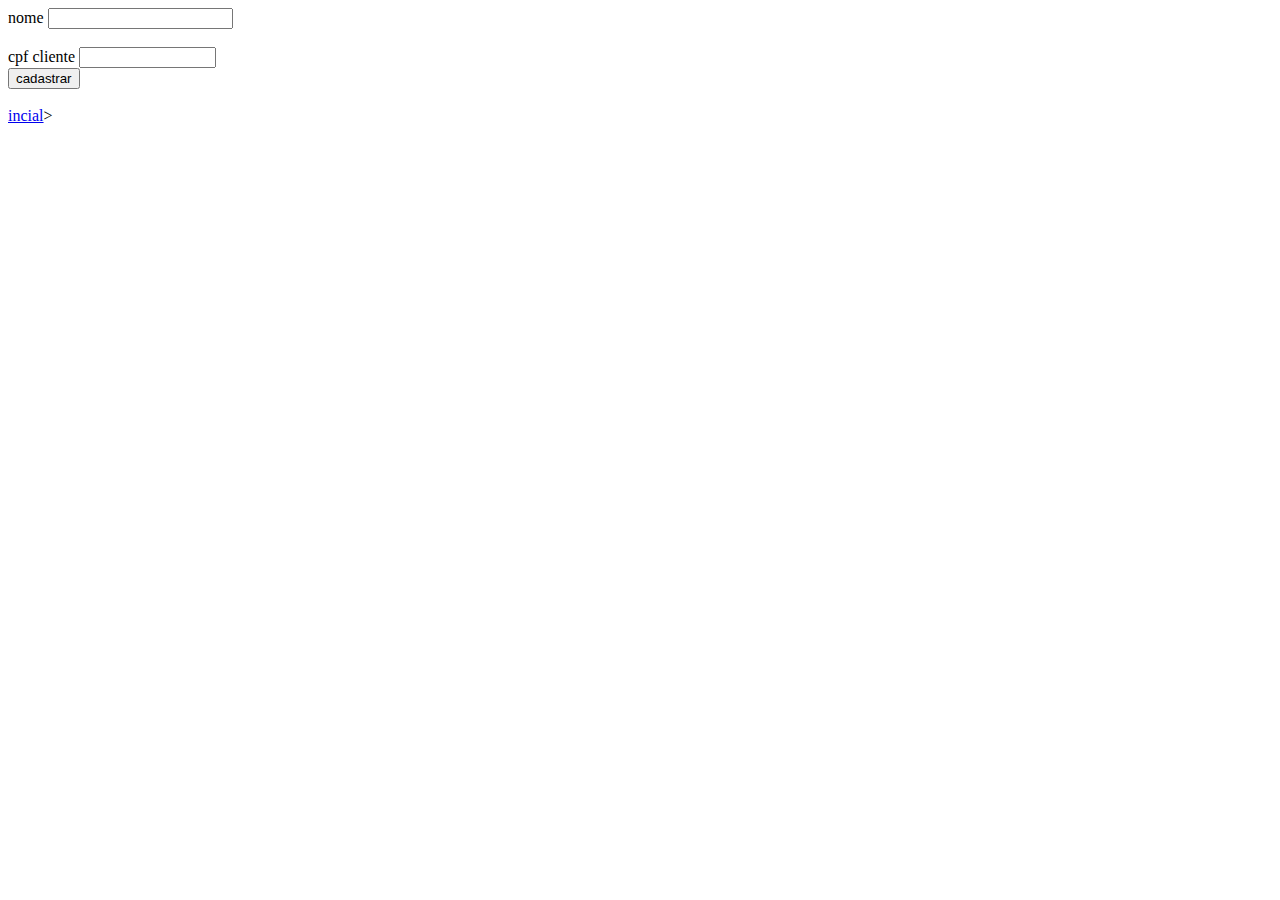
==== target/pattenGames-1.0/index.html @ 64f8f47b "commit inicial" ====
<!DOCTYPE html>
<html>
    <head>
        <title>Start Page</title>
        <meta http-equiv="Content-Type" content="text/html; charset=UTF-8">
    </head>
    <body>
        <form name="fom1" action="Cadastro_Locacao" method="POST">
           nome <input type="text" name="nomejogo"  />
            <br>
          
            <br>
            cpf cliente <input type="text" name="cpf" value="" size="14"/>
            <br>
            <input type="submit" value="cadastrar" />
        </form>
        <br>
        <a href="Home.jsp">incial</a>>
    </body>
</html>
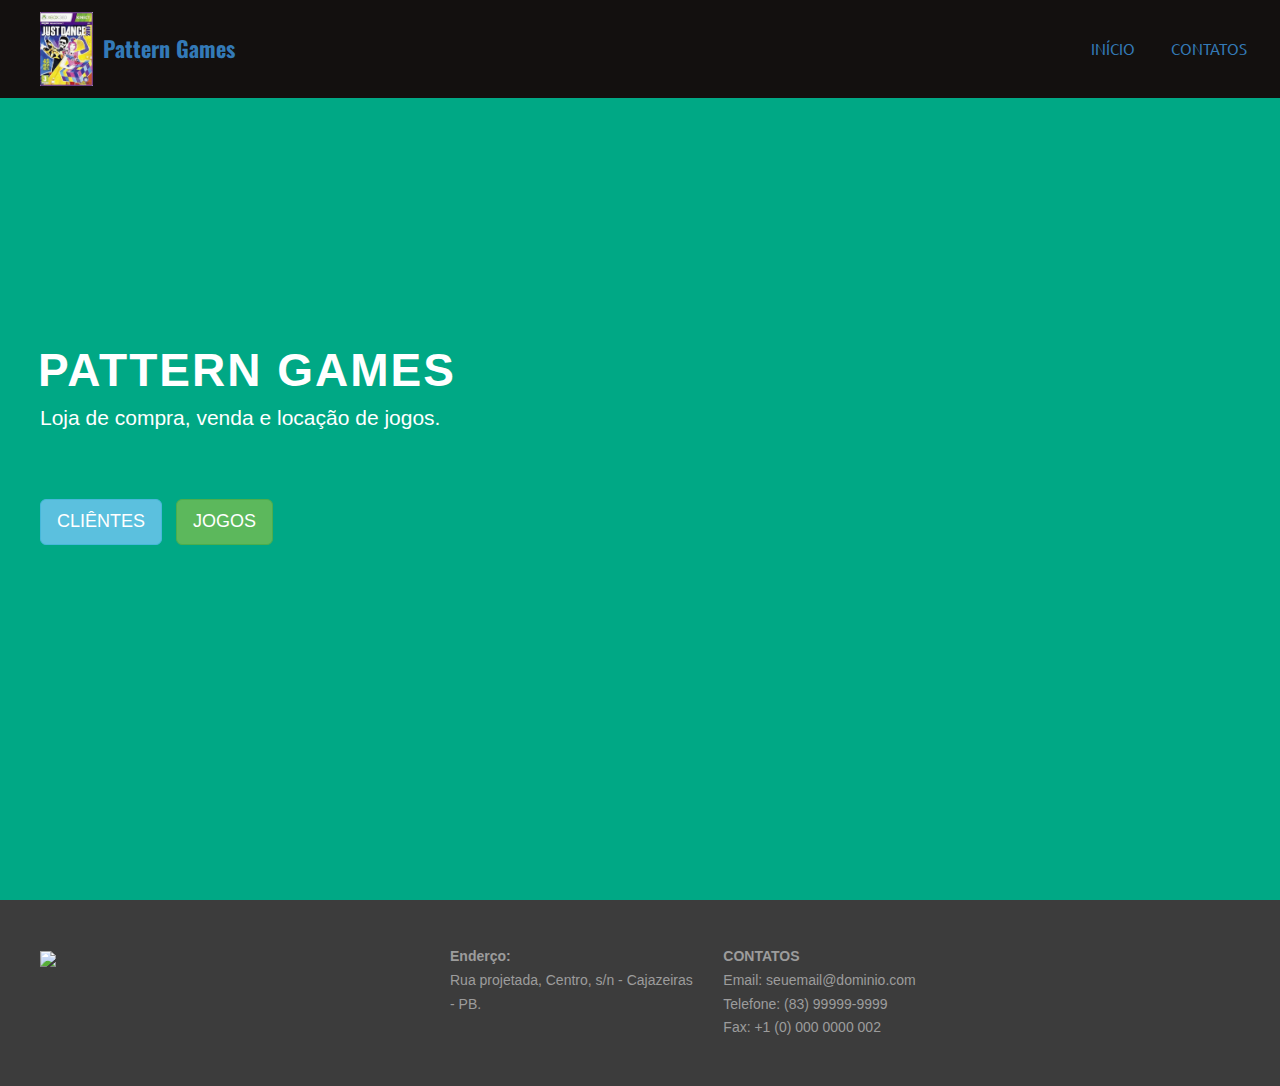
==== commit 1407beca: "index.html" ====
--- a/target/pattenGames-1.0/index.html
+++ b/target/pattenGames-1.0/index.html
@@ -1,20 +1,96 @@
 <!DOCTYPE html>
 <html>
     <head>
-        <title>Start Page</title>
-        <meta http-equiv="Content-Type" content="text/html; charset=UTF-8">
+        <meta charset="UTF-8">
+        <meta http-equiv="X-UA-Compatible" content="IE=edge">
+        <meta name="viewport" content="width=device-width, initial-scale=1">
+        <link rel="shortcut icon" href="assets/images/xboxgif.gif" type="image/x-icon">
+        <meta name="description" content="">
+        <title>Inicio da aplicação</title>
+        <link rel="stylesheet" href="https://fonts.googleapis.com/css?family=Roboto:700,400&amp;subset=cyrillic,latin,greek,vietnamese">
+        <link rel="stylesheet" href="css/bootstrap.min.css">
+        <link rel="stylesheet" href="css/animate.css">
+        <link rel="stylesheet" href="css/style_1.css">
+        <link rel="stylesheet" href="css/mbr-additional.css" type="text/css">
+
     </head>
     <body>
-        <form name="fom1" action="Cadastro_Locacao" method="POST">
-           nome <input type="text" name="nomejogo"  />
-            <br>
-          
-            <br>
-            cpf cliente <input type="text" name="cpf" value="" size="14"/>
-            <br>
-            <input type="submit" value="cadastrar" />
-        </form>
-        <br>
-        <a href="Home.jsp">incial</a>>
+        <section class="engine"><a rel="external" href="Home.jsp">
+            </a></section>
+        <section class="mbr-navbar mbr-navbar--freeze mbr-navbar--absolute mbr-navbar--sticky mbr-navbar--auto-collapse" id="menu-17">
+            <div class="mbr-navbar__section mbr-section">
+                <div class="mbr-section__container container">
+                    <div class="mbr-navbar__container">
+                        <div class="mbr-navbar__column mbr-navbar__column--s mbr-navbar__brand">
+                            <span class="mbr-navbar__brand-link mbr-brand mbr-brand--inline">
+                                <span class="mbr-brand__logo"><a href="Home.jsp"><img class="mbr-navbar__brand-img mbr-brand__img" src="img/xbox 360/xboxgif.gif" alt="patternGames"></a></span>
+                                <span class="mbr-brand__name"><a class="mbr-brand__name text-white" href="Home.jsp">Pattern Games</a></span>
+                            </span>
+                        </div>
+                        <div class="mbr-navbar__hamburger mbr-hamburger text-white"><span class="mbr-hamburger__line"></span></div>
+                        <div class="mbr-navbar__column mbr-navbar__menu">
+                            <nav class="mbr-navbar__menu-box mbr-navbar__menu-box--inline-right">
+                                <div class="mbr-navbar__column"><ul class="mbr-navbar__items mbr-navbar__items--right mbr-buttons mbr-buttons--freeze mbr-buttons--right btn-decorator mbr-buttons--active mbr-buttons--only-links"><li class="mbr-navbar__item"><a class="mbr-buttons__link btn text-white" href="Home.jsp">INÍCIO</a></li><li class="mbr-navbar__item"><a class="mbr-buttons__link btn text-white" href="">CONTATOS</a></li></ul></div>
+
+                            </nav>
+                        </div>
+                    </div>
+                </div>
+            </div>
+        </section>
+
+        <section class="mbr-box mbr-section mbr-section--relative mbr-section--fixed-size mbr-section--full-height mbr-section--bg-adapted mbr-after-navbar" id="header1-16" style="background-color: rgb(0, 168, 133);">
+            <div class="mbr-box__magnet mbr-box__magnet--sm-padding mbr-box__magnet--center-left">
+
+                <div class="mbr-box__container mbr-section__container container">
+                    <div class="mbr-box mbr-box--stretched"><div class="mbr-box__magnet mbr-box__magnet--center-left">
+                            <div class="row"><div class=" col-sm-6">
+                                    <div class="mbr-hero animated fadeInUp">
+                                        <h1 class="mbr-hero__text">PATTERN GAMES</h1>
+                                        <p class="mbr-hero__subtext">Loja de compra, venda e locação de jogos.<br><br></p>
+                                    </div>
+                                    <div class="mbr-buttons btn-inverse mbr-buttons--left"><a class="mbr-buttons__btn btn btn-lg animated fadeInUp delay btn-info" href="Home.jsp">CLIÊNTES</a> 
+                                        <a class="mbr-buttons__btn btn btn-lg animated fadeInUp delay btn-success" href="Home.jsp">JOGOS</a></div>
+                                </div></div>
+                        </div></div>
+                </div>
+                <div class="mbr-arrow mbr-arrow--floating text-center">
+                    <div class="mbr-section__container container">
+                        <a class="mbr-arrow__link" href="#features1-18"><i class="glyphicon glyphicon-menu-down"></i></a>
+                    </div>
+                </div>
+            </div>
+        </section>
+
+        <section class="mbr-section mbr-section--relative mbr-section--fixed-size" id="contacts1-19" style="background-color: rgb(60, 60, 60);">
+
+            <div class="mbr-section__container container">
+                <div class="mbr-contacts mbr-contacts--wysiwyg row">
+                    <div class="col-sm-4">
+                        <div><img class="mbr-contacts__img mbr-contacts__img--left" src="assets/images/footer-logo.png"></div>
+                    </div>
+                    <div class="col-sm-8">
+                        <div class="row">
+                            <div class="col-sm-4">
+                                <p class="mbr-contacts__text"><strong>Enderço:</strong><br>Rua projetada, Centro, s/n - Cajazeiras - PB.<br><br></p>
+                            </div>
+                            <div class="col-sm-4">
+                                <p class="mbr-contacts__text"><strong>CONTATOS</strong><br>
+                                    Email: seuemail@dominio.com<br>Telefone: (83) 99999-9999<br>
+                                    Fax: +1 (0) 000 0000 002</p>
+                            </div>
+                            <div class="col-sm-4"><ul class="mbr-contacts__list"></ul></div>
+                        </div>
+                    </div>
+                </div>
+            </div>
+        </section>
+
+
+        <script src="js/jquery.min.js"></script>
+        <script src="js/bootstrap.min.js"></script>
+        <script src="js/SmoothScroll.js"></script>
+        <script src="js/script.js"></script>
+
     </body>
-</html>
+</html>--- a/target/pattenGames-1.0/css/style_1.css
+++ b/target/pattenGames-1.0/css/style_1.css
@@ -0,0 +1,1576 @@
+.is-builder .animated {
+  -webkit-animation-name: none !important;
+  animation-name: none !important;
+}
+html {
+  position: relative;
+  min-height: 100%;
+}
+.mbr-embedded-video {
+  position: relative;
+}
+.mbr-background-video,
+.mbr-background-video-preview {
+  bottom: 0;
+  left: 0;
+  overflow: hidden;
+  position: absolute;
+  right: 0;
+  top: 0;
+}
+.mbr-parallax-background,
+.mbr-background {
+  background-attachment: fixed !important;
+  background-position: 50% 0;
+  background-repeat: no-repeat;
+  background-size: cover !important;
+}
+.mbr-hidden-scrollbar .mbr-parallax-background {
+  background-size: auto 130%;
+}
+.mobile .mbr-parallax-background {
+  background-attachment: scroll !important;
+}
+.mbr-background {
+  background-attachment: scroll !important;
+}
+.mbr-navbar {
+  position: relative;
+  width: 100%;
+}
+.mbr-navbar:before {
+  content: "";
+  display: block;
+}
+.mbr-navbar__brand-link:after,
+.mbr-navbar__brand-img {
+  max-height: 74px;
+}
+.mbr-navbar:before,
+.mbr-navbar__container {
+  height: 98px;
+}
+.mbr-navbar--ss .mbr-navbar__brand-link:after,
+.mbr-navbar--ss .mbr-navbar__brand-img {
+  height: 74px;
+}
+.mbr-navbar--ss:before,
+.mbr-navbar--ss .mbr-navbar__container {
+  height: 98px;
+}
+.mbr-navbar--xs .mbr-navbar__brand-link:after,
+.mbr-navbar--xs .mbr-navbar__brand-img {
+  height: 32px;
+}
+.mbr-navbar--xs:before,
+.mbr-navbar--xs .mbr-navbar__container {
+  height: 56px;
+}
+.mbr-navbar--s .mbr-navbar__brand-link:after,
+.mbr-navbar--s .mbr-navbar__brand-img {
+  height: 48px;
+}
+.mbr-navbar--s:before,
+.mbr-navbar--s .mbr-navbar__container {
+  height: 72px;
+}
+.mbr-navbar--m .mbr-navbar__brand-link:after,
+.mbr-navbar--m .mbr-navbar__brand-img {
+  height: 64px;
+}
+.mbr-navbar--m:before,
+.mbr-navbar--m .mbr-navbar__container {
+  height: 88px;
+}
+.mbr-navbar--l .mbr-navbar__brand-link:after,
+.mbr-navbar--l .mbr-navbar__brand-img {
+  height: 96px;
+}
+.mbr-navbar--l:before,
+.mbr-navbar--l .mbr-navbar__container {
+  height: 120px;
+}
+.mbr-navbar--xl .mbr-navbar__brand-link:after,
+.mbr-navbar--xl .mbr-navbar__brand-img {
+  height: 128px;
+}
+.mbr-navbar--xl:before,
+.mbr-navbar--xl .mbr-navbar__container {
+  height: 152px;
+}
+.mbr-navbar--short .mbr-navbar__brand-link:after,
+.mbr-navbar--short .mbr-navbar__brand-img {
+  height: 40px;
+}
+.mbr-navbar--short:before,
+.mbr-navbar--short .mbr-navbar__container {
+  height: 64px;
+}
+.mbr-navbar--short .mbr-navbar__container {
+  padding: 12px 0;
+}
+@media (max-width: 767px) {
+  .mbr-navbar--short .mbr-navbar__brand-link:after,
+  .mbr-navbar--short .mbr-navbar__brand-img {
+    height: 31px;
+  }
+  .mbr-navbar--short:before,
+  .mbr-navbar--short .mbr-navbar__container {
+    height: 45px;
+  }
+  .mbr-navbar--short .mbr-navbar__container {
+    padding: 7px 0;
+  }
+}
+.mbr-navbar__brand-img {
+  position: relative;
+}
+.mbr-navbar__brand-img,
+.mbr-navbar__container,
+.mbr-navbar__section {
+  -webkit-transition: all 300ms ease-in-out 0s;
+  -o-transition: all 300ms ease-in-out 0s;
+  transition: all 300ms ease-in-out 0s;
+}
+.mbr-navbar__section {
+  background: #2c2c2c;
+  height: auto;
+  position: absolute;
+  top: 0;
+  width: 100%;
+  z-index: 1000;
+}
+.mbr-navbar__container {
+  display: table;
+  padding: 12px 0;
+  width: 100%;
+}
+.mbr-navbar__menu-box {
+  display: table;
+  width: 100%;
+}
+.mbr-navbar__menu-box--inline-left,
+.mbr-navbar__menu-box--inline-center,
+.mbr-navbar__menu-box--inline-right {
+  display: block;
+  text-align: left;
+}
+.mbr-navbar__menu-box--inline-center {
+  text-align: center;
+}
+.mbr-navbar__menu-box--inline-right {
+  text-align: right;
+}
+.mbr-navbar__column {
+  display: table-cell;
+  vertical-align: middle;
+}
+.mbr-navbar__column--xxs {
+  width: 1%;
+}
+.mbr-navbar__column--xs {
+  width: 10%;
+}
+.mbr-navbar__column--s {
+  width: 20%;
+}
+.mbr-navbar__column--m {
+  width: 30%;
+}
+.mbr-navbar__column--l {
+  width: 40%;
+}
+.mbr-navbar__column--xl {
+  width: 50%;
+}
+.mbr-navbar__menu-box--inline-left .mbr-navbar__column,
+.mbr-navbar__menu-box--inline-center .mbr-navbar__column,
+.mbr-navbar__menu-box--inline-right .mbr-navbar__column {
+  display: inline-block;
+}
+.mbr-navbar__items {
+  float: left;
+  padding-left: 0px;
+  position: relative;
+  left: -20px;
+}
+.mbr-navbar__items--right {
+  float: right;
+  left: 0;
+}
+.mbr-navbar__item {
+  display: block;
+  float: left;
+  position: relative;
+}
+.mbr-navbar__hamburger {
+  display: none;
+  margin-top: -11px;
+  position: absolute;
+  right: 0;
+  top: 50%;
+  z-index: 10000;
+}
+.mbr-navbar--collapsed .mbr-navbar__container {
+  position: relative;
+}
+.mbr-navbar--collapsed .mbr-navbar__column {
+  display: block;
+  width: 100%;
+}
+.mbr-navbar--collapsed .mbr-navbar__items--right {
+  padding-top: 13px;
+}
+.mbr-navbar--collapsed .mbr-navbar__menu {
+  background: rgba(0, 0, 0, 0.9);
+  display: none;
+  height: 100%;
+  left: 0;
+  position: fixed;
+  top: 0;
+  width: 100%;
+  z-index: 9999;
+}
+.mbr-navbar--collapsed .mbr-navbar__menu-box {
+  display: table-cell;
+  vertical-align: middle;
+}
+.mbr-navbar--collapsed .mbr-navbar__items {
+  float: none;
+}
+.mbr-navbar--collapsed .mbr-navbar__item {
+  float: none;
+}
+.mbr-navbar--collapsed .mbr-navbar__hamburger {
+  display: block;
+}
+.mbr-navbar--collapsed.mbr-navbar--open .mbr-navbar__menu {
+  display: table;
+}
+.mbr-navbar--collapsed.mbr-navbar--open:not(.mbr-navbar--sticky) .mbr-navbar__section {
+  background: none;
+  position: fixed;
+}
+.mbr-navbar--collapsed.mbr-navbar--open .mbr-navbar__brand {
+  visibility: hidden;
+}
+.mbr-navbar--collapsed.mbr-navbar--sticky.mbr-navbar--open .mbr-navbar__brand {
+  visibility: visible;
+}
+.mbr-navbar--collapsed.mbr-navbar--open .mbr-navbar__brand-img,
+.mbr-navbar--collapsed.mbr-navbar--open .mbr-navbar__container {
+  -webkit-transition: none;
+  -o-transition: none;
+  transition: none;
+}
+.mbr-navbar--freeze.mbr-navbar--collapsed.mbr-navbar--open .mbr-navbar__hamburger,
+.mbr-navbar--freeze.mbr-navbar--collapsed.mbr-navbar--open .mbr-navbar__hamburger:hover {
+  color: #fff !important;
+}
+.mbr-navbar--sticky .mbr-navbar__section {
+  position: fixed;
+}
+.mbr-navbar--absolute {
+  position: absolute;
+}
+.mbr-navbar--transparent .mbr-navbar__section {
+  background: none;
+}
+.mbr-navbar--stuck .mbr-navbar__section,
+.mbr-navbar--relative .mbr-navbar__section {
+  background: #2c2c2c;
+}
+@media (max-width: 991px) {
+  .mbr-navbar--auto-collapse .mbr-navbar__container {
+    position: relative;
+  }
+  .mbr-navbar--auto-collapse .mbr-navbar__column {
+    display: block;
+    width: 100%;
+  }
+  .mbr-navbar--auto-collapse .mbr-navbar__items--right {
+    padding-top: 13px;
+  }
+  .mbr-navbar--auto-collapse .mbr-navbar__menu {
+    background: rgba(0, 0, 0, 0.9);
+    display: none;
+    height: 100%;
+    left: 0;
+    position: fixed;
+    top: 0;
+    width: 100%;
+    z-index: 9999;
+  }
+  .mbr-navbar--auto-collapse .mbr-navbar__menu-box {
+    display: table-cell;
+    vertical-align: middle;
+  }
+  .mbr-navbar--auto-collapse .mbr-navbar__items {
+    float: none;
+  }
+  .mbr-navbar--auto-collapse .mbr-navbar__item {
+    float: none;
+  }
+  .mbr-navbar--auto-collapse .mbr-navbar__hamburger {
+    display: block;
+  }
+  .mbr-navbar--auto-collapse.mbr-navbar--open .mbr-navbar__menu {
+    display: table;
+  }
+  .mbr-navbar--auto-collapse.mbr-navbar--open:not(.mbr-navbar--sticky) .mbr-navbar__section {
+    background: none;
+    position: fixed;
+  }
+  .mbr-navbar--auto-collapse.mbr-navbar--open .mbr-navbar__brand {
+    visibility: hidden;
+  }
+  .mbr-navbar--auto-collapse.mbr-navbar--sticky.mbr-navbar--open .mbr-navbar__brand {
+    visibility: visible;
+  }
+  .mbr-navbar--auto-collapse.mbr-navbar--open .mbr-navbar__brand-img,
+  .mbr-navbar--auto-collapse.mbr-navbar--open .mbr-navbar__container {
+    -webkit-transition: none;
+    -o-transition: none;
+    transition: none;
+  }
+  .mbr-navbar--freeze.mbr-navbar--auto-collapse.mbr-navbar--open .mbr-navbar__hamburger,
+  .mbr-navbar--freeze.mbr-navbar--auto-collapse.mbr-navbar--open .mbr-navbar__hamburger:hover {
+    color: #fff !important;
+  }
+}
+.mbr-after-navbar:before {
+  content: "";
+  display: block;
+  height: 98px;
+}
+.mbr-hamburger {
+  cursor: pointer;
+  height: 23px;
+  width: 30px;
+}
+.mbr-hamburger:focus {
+  outline: none;
+}
+.mbr-hamburger__line,
+.mbr-hamburger__line:before,
+.mbr-hamburger__line:after {
+  content: "";
+  position: absolute;
+  display: block;
+  height: 1px;
+  cursor: pointer;
+}
+.mbr-hamburger__line,
+.mbr-hamburger__line:before,
+.mbr-hamburger__line:after {
+  width: 30px;
+  border-bottom: 5px solid;
+  top: 9px;
+}
+.mbr-hamburger__line:before {
+  top: -9px;
+}
+.mbr-hamburger__line:after {
+  top: 9px;
+}
+.mbr-hamburger__line,
+.mbr-hamburger__line:before,
+.mbr-hamburger__line:after {
+  -webkit-transition: all 300ms ease-in-out;
+  transition: all 300ms ease-in-out;
+}
+.mbr-hamburger--open .mbr-hamburger__line {
+  border-color: transparent;
+}
+.mbr-hamburger--open .mbr-hamburger__line:before,
+.mbr-hamburger--open .mbr-hamburger__line:after {
+  top: 0;
+}
+.mbr-hamburger--open .mbr-hamburger__line:before {
+  -ms-transform: rotate(45deg);
+  -webkit-transform: rotate(45deg);
+  transform: rotate(45deg);
+}
+.mbr-hamburger--open .mbr-hamburger__line:after {
+  top: 10px;
+  -ms-transform: translatey(-10px) rotate(-45deg);
+  -webkit-transform: translatey(-10px) rotate(-45deg);
+  transform: translatey(-10px) rotate(-45deg);
+}
+@media (max-width: 767px) {
+  .mbr-hamburger {
+    height: 23px;
+    width: 27px;
+  }
+  .mbr-hamburger__line,
+  .mbr-hamburger__line:before,
+  .mbr-hamburger__line:after {
+    width: 27px;
+    border-bottom: 4px solid;
+    top: 9px;
+  }
+  .mbr-hamburger__line:before {
+    top: -9px;
+  }
+  .mbr-hamburger__line:after {
+    top: 9px;
+  }
+}
+.mbr-brand {
+  display: block;
+  float: left;
+  position: relative;
+}
+.mbr-brand,
+.mbr-brand:hover {
+  text-decoration: none;
+}
+.mbr-brand__name {
+  display: block;
+  font-weight: bold;
+  margin-top: 5px;
+  text-align: center;
+}
+.mbr-brand__name,
+.mbr-brand__name:hover {
+  text-decoration: none;
+}
+.mbr-brand--inline {
+  display: table;
+}
+.mbr-brand--inline:after {
+  content: "";
+  display: table-cell;
+  width: 1px;
+}
+.mbr-brand--inline .mbr-brand__logo,
+.mbr-brand--inline .mbr-brand__name {
+  display: table-cell;
+  vertical-align: middle;
+}
+.mbr-brand--inline .mbr-brand__logo {
+  padding-right: 10px;
+}
+.mbr-brand--inline .mbr-brand__name {
+  margin: 0;
+  text-align: left;
+}
+.mbr-form {
+  display: table;
+  margin-top: -13px;
+  position: relative;
+  top: 14px;
+  width: 100%;
+}
+.mbr-form__left,
+.mbr-form__right {
+  display: table-cell;
+  vertical-align: top;
+}
+.mbr-form__left {
+  padding-right: 3px;
+}
+.mbr-form__right {
+  width: 1px;
+}
+@media (max-width: 530px) {
+  .mbr-form {
+    display: block;
+    margin-top: -27px;
+    position: relative;
+    top: 26px;
+  }
+  .mbr-form__left,
+  .mbr-form__right {
+    display: block;
+  }
+  .mbr-form__left {
+    margin-bottom: 12px;
+    padding-right: 0;
+  }
+  .mbr-form__right {
+    width: 100%;
+  }
+}
+.mbr-section {
+  padding: 0 20px;
+}
+.mbr-section--no-padding {
+  padding: 0;
+}
+.mbr-section--relative {
+  position: relative;
+}
+.mbr-section--fixed-size {
+  overflow: hidden;
+}
+.mbr-section--full-height {
+  height: 100vh;
+}
+.mbr-section--full-height.mbr-after-navbar:before {
+  display: none;
+}
+.mbr-section--bg-adapted {
+  background-attachment: scroll;
+  background-position: 50% 0;
+  background-repeat: no-repeat;
+  background-size: cover;
+}
+.mbr-section--gray {
+  background-color: #444444;
+}
+.mbr-section--light-gray {
+  background-color: #f0f0f0;
+}
+.mbr-section--dark-gray {
+  background-color: #3c3c3c;
+}
+.mbr-section__container {
+  padding: 0;
+  position: relative;
+  z-index: 3;
+}
+.mbr-section__container--center {
+  text-align: center;
+}
+.mbr-section__container--std-padding {
+  padding: 93px 0;
+}
+.mbr-section__container--std-top-padding {
+  padding-top: 93px;
+}
+.mbr-section__container--std-bot-padding {
+  padding-bottom: 93px;
+}
+.mbr-section__container--sm-padding {
+  padding: 41px 0;
+}
+.mbr-section__container--sm-top-padding {
+  padding-top: 41px;
+}
+.mbr-section__container--sm-bot-padding {
+  padding-bottom: 41px;
+}
+.mbr-section__container--isolated {
+  padding-bottom: 93px;
+  padding-top: 93px;
+}
+.mbr-section__container--first {
+  padding-top: 93px;
+  padding-bottom: 41px;
+}
+.mbr-section__container--middle {
+  padding-bottom: 41px;
+}
+.mbr-section__container--last {
+  padding-bottom: 93px;
+}
+.mbr-section__row {
+  margin-left: -24px;
+  margin-right: -24px;
+}
+.mbr-section__col {
+  overflow: hidden;
+  padding-left: 24px;
+  padding-right: 24px;
+}
+.mbr-section__left {
+  padding-right: 40px;
+}
+.mbr-section__right {
+  padding-left: 15px;
+}
+.mbr-section__header {
+  line-height: 1.5em;
+  margin: -10px 0 0;
+  text-align: center;
+}
+@media (min-width: 768px) {
+  .mbr-section--short-paddings .mbr-section__container--std-padding {
+    padding: 59px 0;
+  }
+  .mbr-section--short-paddings .mbr-section__container--std-top-padding {
+    padding-top: 59px;
+  }
+  .mbr-section--short-paddings .mbr-section__container--std-bot-padding {
+    padding-bottom: 59px;
+  }
+  .mbr-section--short-paddings .mbr-section__container--sm-padding {
+    padding: 41px 0;
+  }
+  .mbr-section--short-paddings .mbr-section__container--sm-top-padding {
+    padding-top: 41px;
+  }
+  .mbr-section--short-paddings .mbr-section__container--sm-bot-padding {
+    padding-bottom: 41px;
+  }
+  .mbr-section--short-paddings .mbr-section__container--isolated {
+    padding-bottom: 59px;
+    padding-top: 59px;
+  }
+  .mbr-section--short-paddings .mbr-section__container--first {
+    padding-top: 59px;
+    padding-bottom: 41px;
+  }
+  .mbr-section--short-paddings .mbr-section__container--middle {
+    padding-bottom: 41px;
+  }
+  .mbr-section--short-paddings .mbr-section__container--last {
+    padding-bottom: 59px;
+  }
+}
+@media (max-width: 767px) {
+  .mbr-section__left {
+    padding-right: 15px;
+  }
+  .mbr-section__right {
+    padding-left: 15px;
+    padding-top: 51px;
+  }
+}
+.mbr-arrow {
+  bottom: 71px;
+  left: 0;
+  line-height: 1px;
+  padding: 0 20px;
+  position: absolute;
+  width: 100%;
+  z-index: 3;
+}
+.mbr-arrow__link {
+  display: inline-block;
+  font-size: 26px;
+}
+.mbr-arrow__link,
+.mbr-arrow__link:hover,
+.mbr-arrow__link:focus {
+  color: #fff;
+}
+.mbr-arrow--floating .mbr-arrow__link {
+  -webkit-animation: floating-arrow 1.6s infinite ease-in-out 0s;
+  -o-animation: floating-arrow 1.6s infinite ease-in-out 0s;
+  animation: floating-arrow 1.6s infinite ease-in-out 0s;
+}
+@-webkit-keyframes floating-arrow {
+  from {
+    -webkit-transform: translateY(0);
+    transform: translateY(0);
+  }
+  65% {
+    -webkit-transform: translateY(11px);
+    transform: translateY(11px);
+  }
+  to {
+    -webkit-transform: translateY(0);
+    transform: translateY(0);
+  }
+}
+@-o-keyframes floating-arrow {
+  from {
+    -webkit-transform: translateY(0);
+    transform: translateY(0);
+  }
+  65% {
+    -webkit-transform: translateY(11px);
+    transform: translateY(11px);
+  }
+  to {
+    -webkit-transform: translateY(0);
+    transform: translateY(0);
+  }
+}
+@keyframes floating-arrow {
+  from {
+    -webkit-transform: translateY(0);
+    transform: translateY(0);
+  }
+  65% {
+    -webkit-transform: translateY(11px);
+    transform: translateY(11px);
+  }
+  to {
+    -webkit-transform: translateY(0);
+    transform: translateY(0);
+  }
+}
+.mbr-arrow--dark .mbr-arrow__link,
+.mbr-arrow--dark .mbr-arrow__link:hover,
+.mbr-arrow--dark .mbr-arrow__link:focus {
+  color: #252525;
+}
+@media (max-width: 767px) {
+  .mbr-arrow {
+    bottom: 41px;
+  }
+}
+@media (max-width: 320px) {
+  .mbr-arrow {
+    bottom: 21px;
+    text-align: center;
+  }
+}
+@media all and (device-width: 320px) and (device-height: 568px) and (orientation: portrait) {
+  .mbr-arrow {
+    bottom: 31px;
+  }
+}
+.mbr-box {
+  display: table;
+  width: 100%;
+}
+.mbr-box--fixed {
+  table-layout: fixed;
+}
+.mbr-box--stretched {
+  height: 100%;
+}
+.mbr-box__magnet {
+  display: table-cell;
+  float: none;
+  height: 100%;
+  margin-bottom: 0;
+  margin-top: 0;
+  text-align: center;
+  vertical-align: middle;
+}
+.mbr-box__magnet--sm-padding {
+  padding: 41px 0;
+}
+.mbr-box__magnet--top-left,
+.mbr-box__magnet--top-center,
+.mbr-box__magnet--top-right {
+  vertical-align: top;
+}
+.mbr-box__magnet--bottom-left,
+.mbr-box__magnet--bottom-center,
+.mbr-box__magnet--bottom-right {
+  vertical-align: bottom;
+}
+.mbr-box__magnet--top-left,
+.mbr-box__magnet--center-left,
+.mbr-box__magnet--bottom-left {
+  text-align: left;
+}
+.mbr-box__magnet--top-right,
+.mbr-box__magnet--center-right,
+.mbr-box__magnet--bottom-right {
+  text-align: right;
+}
+.mbr-box__container {
+  height: 50%;
+}
+@media (max-width: 767px) {
+  .mbr-box__container {
+    height: 100%;
+  }
+  .mbr-box--adapted {
+    display: block;
+  }
+  .mbr-box--adapted > .mbr-box__magnet {
+    display: block;
+    height: auto;
+  }
+}
+.mbr-overlay {
+  background: #222;
+  bottom: 0;
+  left: 0;
+  position: absolute;
+  right: 0;
+  top: 0;
+  z-index: 2;
+}
+.mbr-google-map__marker {
+  color: #252525;
+  display: none;
+  margin: 0;
+}
+.mbr-google-map--loaded .mbr-google-map__marker {
+  display: block;
+}
+.mbr-hero {
+  color: #fff;
+  position: relative;
+}
+.mbr-hero__text {
+  font-size: 46px;
+  font-weight: bold;
+  left: -2px;
+  letter-spacing: 2px;
+  line-height: 50px;
+  margin: -18px 0 1px 0;
+  padding-bottom: 41px;
+  position: relative;
+  top: 8px;
+}
+.mbr-hero__subtext {
+  font-size: 21px;
+  line-height: 29px;
+  margin: -32px 0 3px 0;
+  padding: 0 0 41px 0;
+  position: relative;
+  top: 6px;
+}
+.mbr-figure {
+  display: inline-block;
+  line-height: 1px;
+  margin: 0;
+  max-width: 100%;
+  overflow: hidden;
+  position: relative;
+}
+.mbr-figure--no-bg {
+  background: none;
+}
+.mbr-figure--full-width {
+  display: block;
+  width: 100%;
+}
+.mbr-figure.mbr-after-navbar:before {
+  display: none;
+}
+.mbr-figure--full-width iframe,
+.mbr-figure--full-width .mbr-figure__img,
+.mbr-figure--full-width .mbr-figure__map {
+  width: 100%;
+}
+.mbr-figure iframe,
+.mbr-figure__img,
+.mbr-figure__map {
+  max-width: 100%;
+}
+.mbr-figure__map {
+  height: 400px;
+  line-height: 1.3em;
+}
+.mbr-figure__map--short {
+  height: 300px;
+}
+.mbr-figure__caption {
+  background: rgba(0, 0, 0, 0.5);
+  bottom: 0;
+  color: #fff;
+  display: block;
+  font-size: 17px;
+  left: 0;
+  line-height: 1.3em;
+  min-height: 53px;
+  padding: 17px 20px;
+  position: absolute;
+  text-align: left;
+  width: 100%;
+}
+.mbr-figure__caption--no-padding {
+  padding: 17px 0;
+}
+.mbr-figure--wysiwyg .mbr-figure__caption a,
+.mbr-figure--wysiwyg .mbr-figure__caption a:hover {
+  color: inherit;
+  text-decoration: underline;
+}
+.mbr-figure--caption-inside-top .mbr-figure__caption {
+  bottom: auto;
+  top: 0;
+}
+.mbr-figure--caption-outside-top .mbr-figure__caption,
+.mbr-figure--caption-outside-bottom .mbr-figure__caption {
+  background: none;
+  position: relative;
+}
+.mbr-figure--no-bg.mbr-figure--caption-outside-top .mbr-figure__caption,
+.mbr-figure--no-bg.mbr-figure--caption-outside-bottom .mbr-figure__caption {
+  color: #252525;
+}
+.mbr-figure--no-bg.mbr-figure--caption-outside-top .mbr-figure__caption {
+  margin-top: -3px;
+  padding-top: 0;
+}
+.mbr-figure--no-bg.mbr-figure--caption-outside-bottom .mbr-figure__caption {
+  margin-top: -2px;
+  padding-bottom: 0;
+  top: 2px;
+}
+.mbr-figure__caption--std-grid {
+  background: none;
+  z-index: 2;
+}
+@media (min-width: 768px) {
+  .mbr-figure__caption--std-grid {
+    width: 715px;
+    left: 50%;
+    margin-left: -357.5px;
+    padding: 17px 0;
+  }
+}
+@media (min-width: 992px) {
+  .mbr-figure__caption--std-grid {
+    width: 935px;
+    margin-left: -467.5px;
+  }
+}
+@media (min-width: 1200px) {
+  .mbr-figure__caption--std-grid {
+    width: 1150px;
+    margin-left: -575px;
+  }
+}
+.mbr-figure__caption--std-grid:before {
+  bottom: 0;
+  content: "";
+  position: absolute;
+  top: 0;
+  width: 200%;
+  z-index: -1;
+  margin-left: -50%;
+}
+.mbr-figure--caption-inside-top .mbr-figure__caption--std-grid:before,
+.mbr-figure--caption-inside-bottom .mbr-figure__caption--std-grid:before {
+  background: rgba(0, 0, 0, 0.6);
+}
+.mbr-figure__caption-small {
+  color: #ccc;
+  display: block;
+  font-size: 14px;
+  line-height: 1.3em;
+}
+.mbr-figure--no-bg.mbr-figure--caption-outside-top .mbr-figure__caption-small,
+.mbr-figure--no-bg.mbr-figure--caption-outside-bottom .mbr-figure__caption-small {
+  color: #777;
+}
+@media (max-width: 767px) {
+  .mbr-figure--adapted {
+    display: block;
+    width: 100%;
+  }
+  .mbr-figure--adapted iframe,
+  .mbr-figure--adapted .mbr-figure__img,
+  .mbr-figure--adapted .mbr-figure__map {
+    width: 100%;
+  }
+  .mbr-figure--caption-inside-top .mbr-figure__caption,
+  .mbr-figure--caption-inside-bottom .mbr-figure__caption {
+    background: none;
+    position: relative;
+  }
+  .mbr-figure--caption-inside-top .mbr-figure__caption--std-grid:before,
+  .mbr-figure--caption-inside-bottom .mbr-figure__caption--std-grid:before {
+    display: none;
+  }
+}
+.mbr-reviews {
+  list-style: none;
+  margin: 0 -15px;
+  padding: 3px 0 0 0;
+}
+.mbr-reviews__item {
+  position: relative;
+  margin-top: 39px;
+}
+.mbr-reviews__text {
+  background: #fafafa;
+  border-radius: 3px;
+  border: 1px solid #ededed;
+  color: #777;
+  font-size: 16px;
+  line-height: 26px;
+  padding: 20px;
+  position: relative;
+}
+.mbr-reviews__text:before {
+  -webkit-transform: rotate(45deg);
+  -ms-transform: rotate(45deg);
+  -o-transform: rotate(45deg);
+  transform: rotate(45deg);
+  width: 14px;
+  height: 14px;
+  background-color: #fafafa;
+  border-color: #ededed;
+  border-style: none solid solid none;
+  border-width: 0 1px 1px 0;
+  bottom: -8px;
+  content: "";
+  display: block;
+  left: 50px;
+  position: absolute;
+}
+.mbr-reviews__p {
+  margin: 0;
+}
+.mbr-reviews__author {
+  margin-top: 30px;
+  padding-left: 102px;
+  position: relative;
+}
+.mbr-reviews__author--short {
+  margin-top: 27px;
+  padding-left: 32px;
+}
+.mbr-reviews__author-img {
+  width: 50px;
+  height: 50px;
+  border-radius: 50%;
+  left: 33px;
+  position: absolute;
+  top: 0;
+}
+.mbr-reviews__author-name {
+  color: #777;
+  font-size: 14px;
+  font-weight: bold;
+  position: relative;
+  top: -3px;
+}
+.mbr-reviews__author-bio {
+  color: #999;
+  font-size: 12px;
+}
+@media (max-width: 767px) {
+  .mbr-reviews__author {
+    padding-bottom: 32px;
+  }
+  .mbr-reviews__author--short {
+    padding-bottom: 1px;
+  }
+}
+@media (min-width: 768px) and (max-width: 991px) {
+  .mbr-reviews__item:nth-of-type(2n+1) {
+    clear: left;
+  }
+}
+@media (min-width: 992px) {
+  .mbr-reviews__item:nth-of-type(3n+1) {
+    clear: left;
+  }
+}
+.mbr-header {
+  margin-top: -20px;
+  padding: 0;
+  position: relative;
+  text-align: left;
+  top: 10px;
+}
+.mbr-header--std-padding {
+  padding-bottom: 41px;
+}
+.mbr-header--center {
+  text-align: center;
+}
+.mbr-header__text {
+  display: block;
+  font-size: 25px;
+  font-weight: bold;
+  letter-spacing: 6px;
+  line-height: 1.5em;
+  margin: 0;
+}
+.mbr-header__subtext {
+  color: #777;
+  font-size: 14px;
+  font-style: italic;
+  letter-spacing: 1px;
+  margin: 8px 0 7px 0;
+}
+.mbr-header--inline {
+  margin-top: 0;
+  padding: 41px 0 28px 0;
+  top: 0;
+}
+.mbr-header--inline .mbr-header__text {
+  letter-spacing: 4px;
+  line-height: 1em;
+  margin: 15px 0 0 0;
+}
+@media (max-width: 767px) {
+  .mbr-header--inline {
+    padding: 47px 0 38px 0;
+  }
+  .mbr-header--inline .mbr-header__text {
+    display: block;
+    margin: 0 0 38px 0;
+  }
+  .mbr-header--auto-align .mbr-header__text,
+  .mbr-header--auto-align .mbr-header__subtext {
+    left: 0;
+    text-align: center !important;
+  }
+}
+@media (min-width: 768px) {
+  .mbr-header--reduce {
+    margin-top: -5px;
+    top: 2px;
+  }
+  .mbr-header--reduce .mbr-header__text {
+    font-size: 16px;
+    letter-spacing: 1px;
+    line-height: 1.1em;
+  }
+}
+.mbr-social-icons__icon {
+  -webkit-transition: all 0.2s ease-in-out 0s;
+  -o-transition: all 0.2s ease-in-out 0s;
+  transition: all 0.2s ease-in-out 0s;
+  color: #fff;
+  cursor: pointer;
+  display: inline-block;
+  font-size: 29px;
+  height: 56px;
+  line-height: 61px;
+  margin: 0 10px 13px 0;
+  position: relative;
+  text-align: center;
+  width: 56px;
+}
+.mbr-social-icons__icon:hover {
+  color: #fff;
+}
+.mbr-social-icons--style-1 .mbr-social-icons__icon:hover {
+  background: #252525 !important;
+}
+.mbr-contacts {
+  color: #9c9c9c;
+  font-size: 14px;
+  line-height: 1.7em;
+  padding: 45px 0 46px;
+}
+.mbr-contacts__img {
+  max-width: 100%;
+  margin: 6px 0 5px 40px;
+}
+.mbr-contacts__img--left {
+  margin-left: 0;
+}
+.mbr-contacts__text {
+  margin: 0;
+}
+.mbr-contacts__header {
+  color: #fff;
+  font-size: 14px;
+  letter-spacing: 1px;
+  margin-bottom: 20px;
+  margin-top: 3px;
+}
+.mbr-contacts__list {
+  list-style: none;
+  margin: 0;
+  padding: 0;
+}
+@media (max-width: 767px) {
+  .mbr-contacts__img {
+    margin-bottom: 10px;
+  }
+  .mbr-contacts__header {
+    margin-top: 20px;
+    margin-bottom: 10px;
+  }
+  .mbr-contacts__column {
+    margin-top: 37px;
+  }
+}
+.mbr-footer {
+  color: #9c9c9c;
+  font-size: 13px;
+  letter-spacing: 1px;
+  line-height: 1.5em;
+  padding: 37px 0 39px;
+  word-spacing: 1px;
+}
+.mbr-footer__copyright {
+  margin: 0;
+}
+.mbr-buttons {
+  margin: -26px 0 13px 0;
+  position: relative;
+  text-align: left;
+  top: 26px;
+}
+.mbr-buttons__btn,
+.mbr-buttons__link {
+  margin: 0 10px 13px 0;
+}
+.mbr-buttons__btn,
+.mbr-buttons__link,
+.mbr-buttons__btn:hover,
+.mbr-buttons__link:hover {
+  text-decoration: none;
+}
+.mbr-buttons--top {
+  top: 44px;
+  margin-top: -62px;
+}
+.mbr-buttons--no-offset {
+  margin-top: 0;
+  top: 0;
+}
+.mbr-buttons--only-links {
+  left: -20px;
+}
+.mbr-buttons--center {
+  left: 5px;
+  text-align: center;
+}
+.mbr-buttons--center.mbr-buttons--only-links {
+  left: 0;
+}
+.mbr-buttons--right {
+  text-align: right;
+}
+.mbr-buttons--right .mbr-buttons__btn,
+.mbr-buttons--right .mbr-buttons__link {
+  margin: 0 0 13px 10px;
+}
+.mbr-buttons--right.mbr-buttons--only-links {
+  left: 20px;
+}
+.mbr-buttons--activated {
+  left: 5px;
+  text-align: center;
+}
+.mbr-buttons--activated .mbr-buttons__btn,
+.mbr-buttons--activated .mbr-buttons__link {
+  margin-left: 0;
+  margin-right: 0;
+}
+.mbr-buttons--activated .mbr-buttons__link {
+  font-size: 25px;
+  padding: 10px 30px 2px;
+}
+.mbr-buttons--activated .mbr-buttons__btn {
+  font-size: 15px;
+  margin-top: 9px;
+  padding: 15px 30px;
+}
+.mbr-buttons--freeze.mbr-buttons--activated .mbr-buttons__link {
+  font-size: 25px !important;
+}
+.mbr-buttons--freeze.mbr-buttons--activated .mbr-buttons__link,
+.mbr-buttons--freeze.mbr-buttons--activated .mbr-buttons__link:hover {
+  color: #fff !important;
+}
+.mbr-buttons--freeze.mbr-buttons--activated .mbr-buttons__btn {
+  font-size: 15px !important;
+}
+@media (max-width: 991px) {
+  .mbr-buttons--active {
+    left: 5px;
+    text-align: center;
+  }
+  .mbr-buttons--active .mbr-buttons__btn,
+  .mbr-buttons--active .mbr-buttons__link {
+    margin-left: 0;
+    margin-right: 0;
+  }
+  .mbr-buttons--active .mbr-buttons__link {
+    font-size: 25px;
+    padding: 10px 30px 2px;
+  }
+  .mbr-buttons--active .mbr-buttons__btn {
+    font-size: 15px;
+    margin-top: 9px;
+    padding: 15px 30px;
+  }
+  .mbr-buttons--freeze.mbr-buttons--active .mbr-buttons__link {
+    font-size: 25px !important;
+  }
+  .mbr-buttons--freeze.mbr-buttons--active .mbr-buttons__link,
+  .mbr-buttons--freeze.mbr-buttons--active .mbr-buttons__link:hover {
+    color: #fff !important;
+  }
+  .mbr-buttons--freeze.mbr-buttons--active .mbr-buttons__btn {
+    font-size: 15px !important;
+  }
+}
+@media (max-width: 767px) {
+  .mbr-buttons--auto-align {
+    left: 5px;
+    margin-top: -26px;
+    text-align: center;
+    top: 26px;
+  }
+  .mbr-buttons--auto-align.mbr-buttons--only-links {
+    left: 0;
+  }
+}
+@media (max-width: 530px) {
+  .mbr-buttons {
+    left: 0;
+  }
+  .mbr-buttons__btn,
+  .mbr-buttons__link,
+  .mbr-buttons--right .mbr-buttons__btn,
+  .mbr-buttons--right .mbr-buttons__link {
+    display: inline-block;
+    margin: 0 0 13px 0;
+    text-align: center;
+    width: 100%;
+  }
+  .mbr-buttons--activated .mbr-buttons__btn,
+  .mbr-buttons--activated .mbr-buttons__link,
+  .mbr-buttons--active .mbr-buttons__btn,
+  .mbr-buttons--active .mbr-buttons__link {
+    width: auto;
+  }
+  .mbr-buttons--activated .mbr-buttons__btn,
+  .mbr-buttons--active .mbr-buttons__btn {
+    margin-top: 9px;
+  }
+}
+.mbr-article {
+  color: #777;
+  font-size: 17px;
+  line-height: 27px;
+  text-align: left;
+  position: relative;
+  margin-top: -21px;
+  top: 14px;
+}
+.mbr-article--wysiwyg h1,
+.mbr-article--wysiwyg h2,
+.mbr-article--wysiwyg h3,
+.mbr-article--wysiwyg h4,
+.mbr-article--wysiwyg h5,
+.mbr-article--wysiwyg h6 {
+  color: #252525;
+  display: block;
+  font-weight: bold;
+  line-height: 1.3em;
+  text-align: left;
+}
+.mbr-article--wysiwyg h1 {
+  font-size: 27px;
+  letter-spacing: 3px;
+}
+.mbr-article--wysiwyg h2 {
+  font-size: 23px;
+  letter-spacing: 2px;
+}
+.mbr-article--wysiwyg h3 {
+  font-size: 19px;
+  letter-spacing: 1px;
+}
+.mbr-article--wysiwyg h4 {
+  font-size: 14px;
+}
+.mbr-article--wysiwyg h5 {
+  font-size: 11px;
+}
+.mbr-article--wysiwyg h6 {
+  font-size: 10px;
+}
+.mbr-article--wysiwyg p,
+.mbr-article--wysiwyg ul,
+.mbr-article--wysiwyg ol,
+.mbr-article--wysiwyg blockquote {
+  margin: 0 0 10px 0;
+}
+.mbr-article--wysiwyg blockquote {
+  font-size: 17px;
+  border-color: #f97352;
+}
+@media (max-width: 767px) {
+  .mbr-article--auto-align.mbr-article--wysiwyg p,
+  .mbr-article--auto-align {
+    text-align: left !important;
+  }
+}
+.social-likes__counter {
+  -webkit-transition: all 0.2s ease-in-out 0s;
+  -o-transition: all 0.2s ease-in-out 0s;
+  transition: all 0.2s ease-in-out 0s;
+  background: #3c3c3c;
+  border-radius: 23px;
+  font-size: 12px;
+  height: 23px;
+  line-height: 24px;
+  min-width: 23px;
+  padding: 0 5px;
+  position: absolute;
+  right: -7px;
+  text-align: center;
+  top: -7px;
+}
+.social-likes__counter_empty {
+  display: none;
+}
+.social-likes_style-1 .social-likes__icon:hover {
+  background: #252525 !important;
+}
+.social-likes_style-1 .social-likes__icon:hover .social-likes__counter {
+  background: #f97352;
+}
+.social-likes_style-2 .social-likes__icon {
+  background: #252525;
+}
+.social-likes_style-2 .social-likes__counter {
+  background: #f97352;
+}
+.social-likes_style-2 .social-likes__icon:hover .social-likes__counter {
+  background: #3c3c3c;
+}
+.mbr-plan {
+  padding-bottom: 41px;
+  padding-left: 1px;
+  padding-right: 0;
+  position: relative;
+}
+.mbr-plan--first,
+.mbr-plan:first-child {
+  padding-left: 0;
+}
+.mbr-plan--last,
+.mbr-plan:last-child {
+  padding-bottom: 93px;
+}
+.mbr-plan__box {
+  background: #fff;
+}
+.mbr-plan__header {
+  background: #444;
+  overflow: hidden;
+  padding: 20px 15px;
+  color: #fff;
+}
+.mbr-plan__number {
+  border-bottom: 1px dotted #ddd;
+  color: #333;
+  font-size: 80px;
+  line-height: 0;
+  margin: 0px 10px;
+  padding: 41px 0;
+  text-align: center;
+  margin-bottom: 41px;
+}
+.mbr-plan__details {
+  padding-bottom: 41px;
+}
+.mbr-plan__details ul,
+.mbr-plan__list {
+  list-style: none;
+  margin: 0;
+  padding: 0;
+}
+.mbr-plan__details li,
+.mbr-plan__item {
+  line-height: 40px;
+  padding: 0 15px;
+  text-align: center;
+}
+.mbr-plan__buttons {
+  overflow: hidden;
+  padding: 0 15px 41px;
+}
+.mbr-plan--favorite {
+  margin-right: -1px;
+  margin-top: -30px;
+  padding-left: 0;
+  top: 15px;
+  z-index: 5;
+}
+.mbr-plan--favorite .mbr-plan__number:before {
+  content: "";
+  display: block;
+  height: 15px;
+}
+.mbr-plan--favorite .mbr-plan__box {
+  padding-bottom: 15px;
+  box-shadow: 0px 0px 20px 5px rgba(0, 0, 0, 0.1);
+}
+.mbr-plan--primary .mbr-plan__header {
+  background: #4c6972;
+}
+.mbr-plan--success .mbr-plan__header {
+  background: #7ac673;
+}
+.mbr-plan--info .mbr-plan__header {
+  background: #27aae0;
+}
+.mbr-plan--warning .mbr-plan__header {
+  background: #faaf40;
+}
+.mbr-plan--danger .mbr-plan__header {
+  background: #f97352;
+}
+@media (max-width: 767px) {
+  .mbr-plan,
+  .mbr-plan--first,
+  .mbr-plan:first-child {
+    padding-left: 15px;
+    padding-right: 15px;
+  }
+  .mbr-plan__number {
+    font-size: 79px;
+  }
+  .mbr-plan__details {
+    font-size: 17px;
+  }
+  .mbr-plan--favorite {
+    margin: 0;
+    top: 0;
+  }
+}
+.mbr-number {
+  display: inline-block;
+  margin-top: -0.12em;
+}
+.mbr-number__num {
+  display: inline-table;
+  height: 1em;
+}
+.mbr-number__group {
+  display: table-cell;
+  font-weight: bold;
+  position: relative;
+  vertical-align: middle;
+}
+.mbr-number__left {
+  display: none;
+  font-size: 0.34em;
+  line-height: 0;
+  padding: 0px 5px;
+  vertical-align: super;
+}
+.mbr-number__right {
+  display: none;
+  font-size: 0.25em;
+  padding: 0px 5px;
+  vertical-align: middle;
+  white-space: nowrap;
+}
+.mbr-number__caption {
+  display: block;
+  font-size: 0.19em;
+  line-height: 1em;
+  opacity: 0.5;
+  padding-top: 0.5em;
+  text-align: center;
+}
+.mbr-number--price .mbr-number__value {
+  padding-right: 0.28em;
+}
+.mbr-number--price .mbr-number__left {
+  display: inline;
+}
+.mbr-number--short-price .mbr-number__left,
+.mbr-number--short-price .mbr-number__right {
+  display: inline;
+}
+.mbr-number--short-price .mbr-number__caption {
+  display: none;
+}
+.mbr-number--inverse-price .mbr-number__group {
+  top: 0.1em;
+}
+.mbr-number--inverse-price .mbr-number__left {
+  display: none;
+}
+.mbr-number--inverse-price .mbr-number__value {
+  padding-left: 0.28em;
+}
+.mbr-number--inverse-price .mbr-number__right {
+  display: inline;
+}
+.engine {
+	position: absolute;
+	text-indent: -2400px;
+	text-align: center;
+	padding: 0;
+}--- a/target/pattenGames-1.0/css/mbr-additional.css
+++ b/target/pattenGames-1.0/css/mbr-additional.css
@@ -0,0 +1,78 @@
+@import url(https://fonts.googleapis.com/css?family=Oswald:400,300,700);
+@import url(https://fonts.googleapis.com/css?family=Ubuntu:400,300,700);
+
+
+#menu-9 .mbr-brand__name {
+  font-size: 16px;
+}
+#menu-9.mbr-navbar--stuck .mbr-navbar__section {
+  background: #13100f;
+}
+#menu-9 .mbr-navbar__section {
+  background: #13100f;
+}
+#menu-9 .mbr-brand__name a {
+  font-family: 'Oswald', sans-serif;
+  font-size: 22px;
+}
+#menu-9 .mbr-navbar__items a {
+  font-size: 15px;
+  font-family: 'Ubuntu', sans-serif;
+}
+
+
+#menu-13 .mbr-brand__name {
+  font-size: 16px;
+}
+#menu-13.mbr-navbar--stuck .mbr-navbar__section {
+  background: #13100f;
+}
+#menu-13 .mbr-navbar__section {
+  background: #13100f;
+}
+#menu-13 .mbr-brand__name a {
+  font-family: 'Oswald', sans-serif;
+  font-size: 22px;
+}
+#menu-13 .mbr-navbar__items a {
+  font-size: 15px;
+  font-family: 'Ubuntu', sans-serif;
+}
+
+
+#menu-17 .mbr-brand__name {
+  font-size: 16px;
+}
+#menu-17.mbr-navbar--stuck .mbr-navbar__section {
+  background: #13100f;
+}
+#menu-17 .mbr-navbar__section {
+  background: #13100f;
+}
+#menu-17 .mbr-brand__name a {
+  font-family: 'Oswald', sans-serif;
+  font-size: 22px;
+}
+#menu-17 .mbr-navbar__items a {
+  font-size: 15px;
+  font-family: 'Ubuntu', sans-serif;
+}
+
+
+#menu-3 .mbr-brand__name {
+  font-size: 16px;
+}
+#menu-3.mbr-navbar--stuck .mbr-navbar__section {
+  background: #13100f;
+}
+#menu-3 .mbr-navbar__section {
+  background: #13100f;
+}
+#menu-3 .mbr-brand__name a {
+  font-family: 'Oswald', sans-serif;
+  font-size: 22px;
+}
+#menu-3 .mbr-navbar__items a {
+  font-size: 15px;
+  font-family: 'Ubuntu', sans-serif;
+}
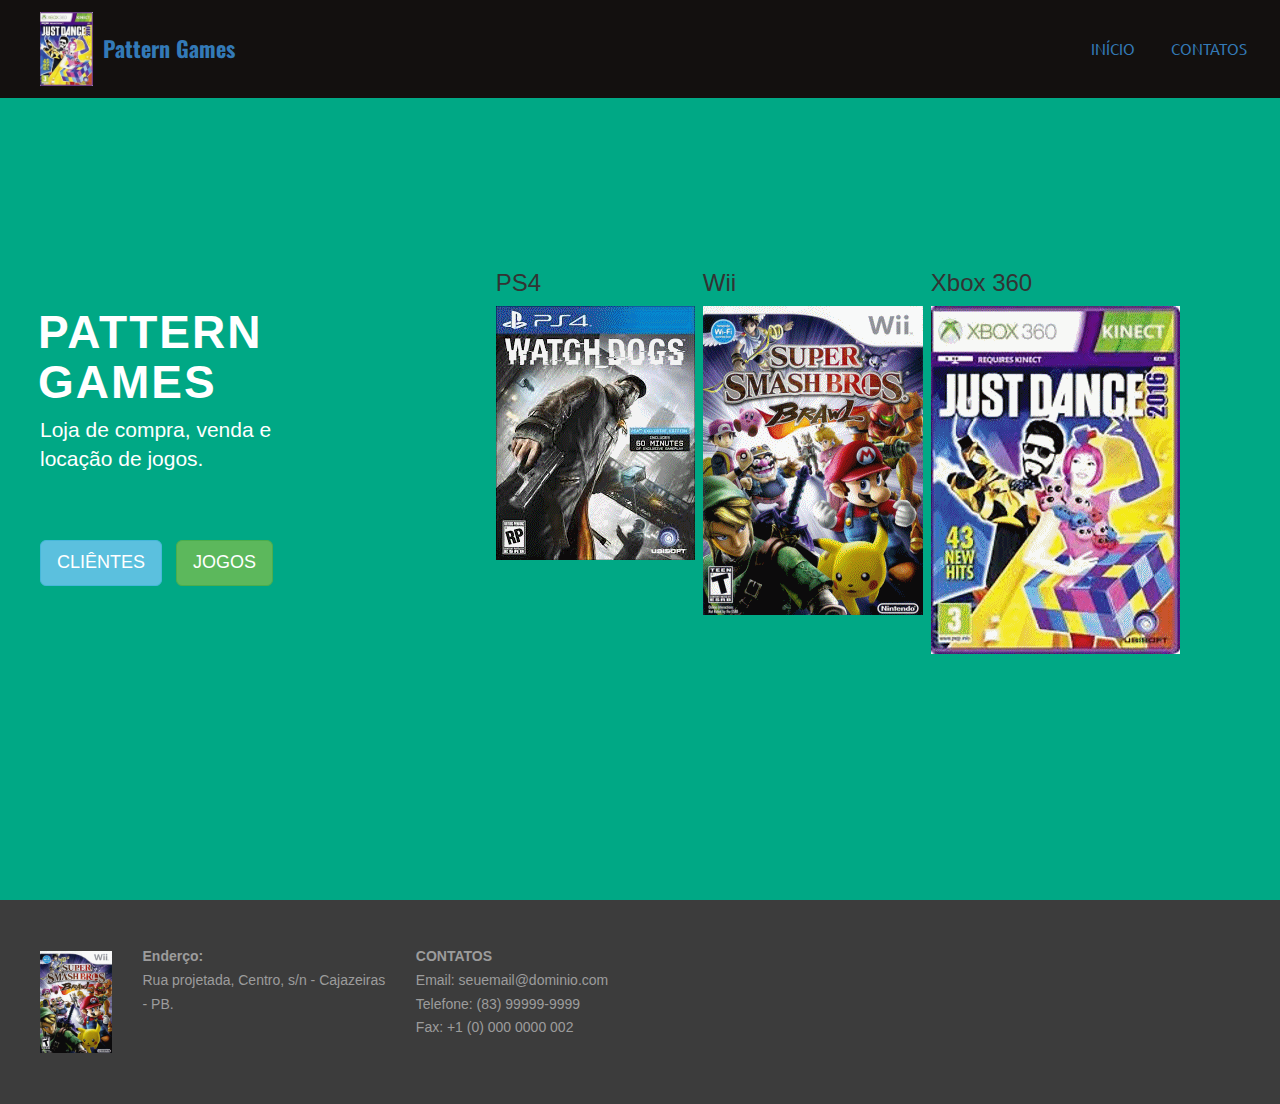
==== commit bada8fa6: "index" ====
--- a/target/pattenGames-1.0/index.html
+++ b/target/pattenGames-1.0/index.html
@@ -44,15 +44,36 @@
 
                 <div class="mbr-box__container mbr-section__container container">
                     <div class="mbr-box mbr-box--stretched"><div class="mbr-box__magnet mbr-box__magnet--center-left">
-                            <div class="row"><div class=" col-sm-6">
+                            <div class="row">
+                                <div class=" col-sm-8">
                                     <div class="mbr-hero animated fadeInUp">
                                         <h1 class="mbr-hero__text">PATTERN GAMES</h1>
                                         <p class="mbr-hero__subtext">Loja de compra, venda e locação de jogos.<br><br></p>
                                     </div>
-                                    <div class="mbr-buttons btn-inverse mbr-buttons--left"><a class="mbr-buttons__btn btn btn-lg animated fadeInUp delay btn-info" href="Home.jsp">CLIÊNTES</a> 
-                                        <a class="mbr-buttons__btn btn btn-lg animated fadeInUp delay btn-success" href="Home.jsp">JOGOS</a></div>
-                                </div></div>
-                        </div></div>
+                                    <div class="mbr-buttons btn-inverse mbr-buttons--left">
+                                        <a class="mbr-buttons__btn btn btn-lg animated fadeInUp delay btn-info" href="cadastroCliente.jsp">CLIÊNTES</a> 
+                                        <a class="mbr-buttons__btn btn btn-lg animated fadeInUp delay btn-success" href="Home.jsp">JOGOS</a>
+                                    </div> 
+                                </div>
+                            </div>
+
+                        </div>
+                        <div style="float:left; position:inherit; padding: 4px;">
+                            <h3>PS4</h3>
+                            <img class="" src="img/ps4/ps4gif.gif">
+
+                        </div>
+                        <div style="float:left; position:inherit; padding: 4px;">
+                            <h3>Wii</h3>
+                            <img class="" src="img/wii/wiigif.gif" >
+                        </div>
+                        <div style="float: left; position:inherit; padding: 4px;">
+                            <h3>Xbox 360</h3>
+                            <a href="Home.jsp"> <img class="" src="img/xbox 360/xboxgif.gif" > </a>                           
+                        </div>                       
+                    </div>
+
+
                 </div>
                 <div class="mbr-arrow mbr-arrow--floating text-center">
                     <div class="mbr-section__container container">
@@ -66,8 +87,8 @@
 
             <div class="mbr-section__container container">
                 <div class="mbr-contacts mbr-contacts--wysiwyg row">
-                    <div class="col-sm-4">
-                        <div><img class="mbr-contacts__img mbr-contacts__img--left" src="assets/images/footer-logo.png"></div>
+                    <div class="col-sm-1">
+                        <div><img class="mbr-contacts__img mbr-contacts__img--left" src="img/wii/wiigif.gif" ></div>
                     </div>
                     <div class="col-sm-8">
                         <div class="row">
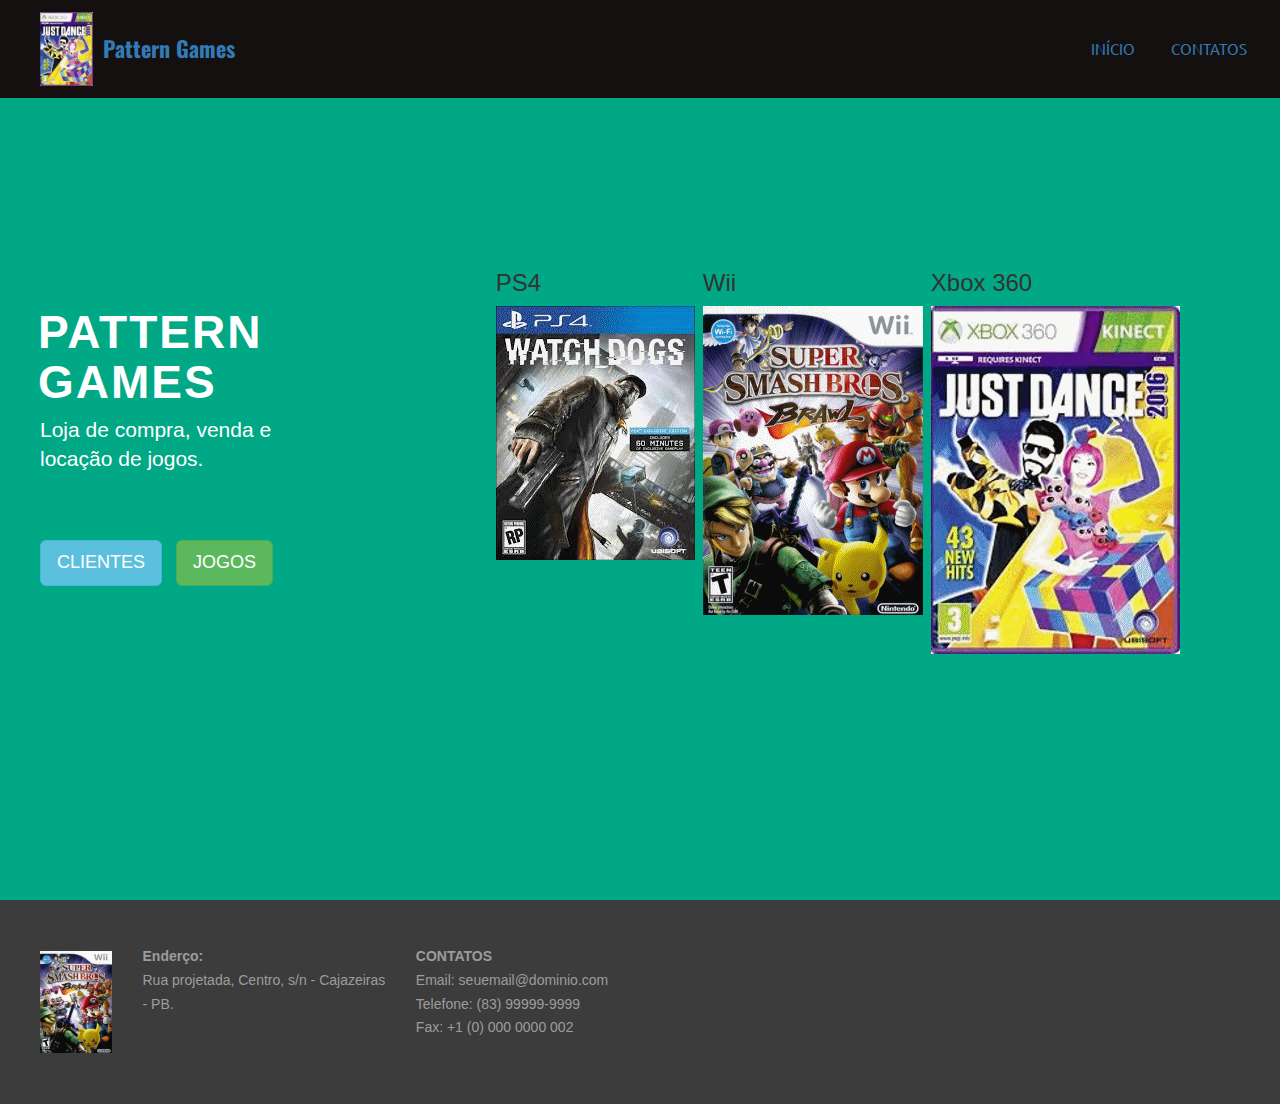
==== commit 23c83b72: "cliente" ====
--- a/target/pattenGames-1.0/index.html
+++ b/target/pattenGames-1.0/index.html
@@ -51,7 +51,7 @@
                                         <p class="mbr-hero__subtext">Loja de compra, venda e locação de jogos.<br><br></p>
                                     </div>
                                     <div class="mbr-buttons btn-inverse mbr-buttons--left">
-                                        <a class="mbr-buttons__btn btn btn-lg animated fadeInUp delay btn-info" href="cadastroCliente.jsp">CLIÊNTES</a> 
+                                        <a class="mbr-buttons__btn btn btn-lg animated fadeInUp delay btn-info" href="cadastroCliente.jsp">CLIENTES</a> 
                                         <a class="mbr-buttons__btn btn btn-lg animated fadeInUp delay btn-success" href="Home.jsp">JOGOS</a>
                                     </div> 
                                 </div>
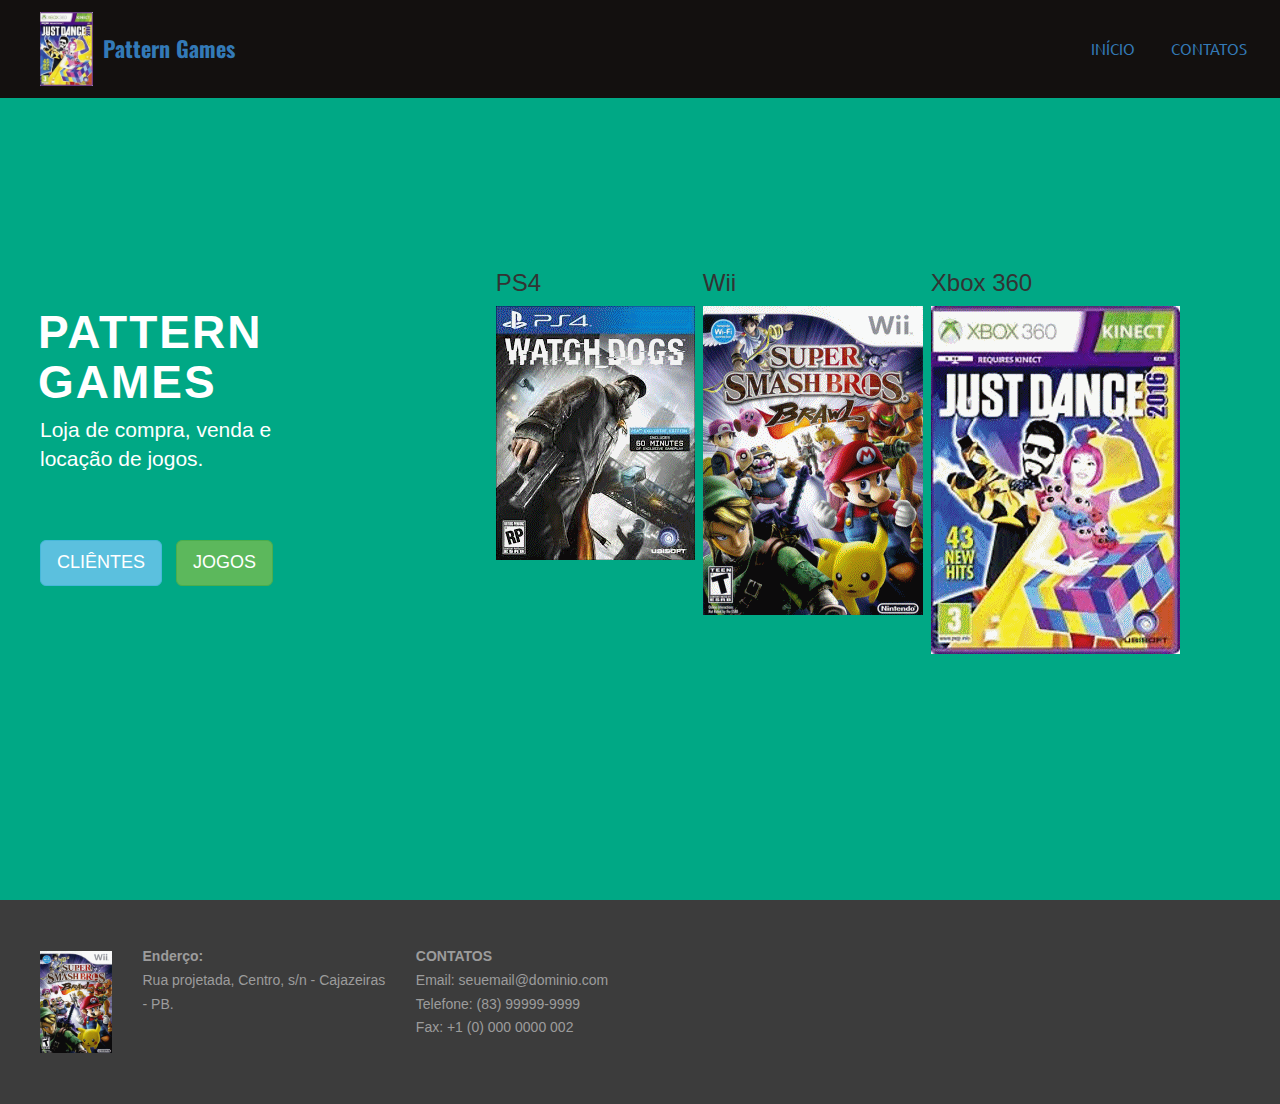
==== commit e45f5a65: "Excluir pronto" ====
--- a/target/pattenGames-1.0/index.html
+++ b/target/pattenGames-1.0/index.html
@@ -51,7 +51,7 @@
                                         <p class="mbr-hero__subtext">Loja de compra, venda e locação de jogos.<br><br></p>
                                     </div>
                                     <div class="mbr-buttons btn-inverse mbr-buttons--left">
-                                        <a class="mbr-buttons__btn btn btn-lg animated fadeInUp delay btn-info" href="cadastroCliente.jsp">CLIENTES</a> 
+                                        <a class="mbr-buttons__btn btn btn-lg animated fadeInUp delay btn-info" href="cadastroCliente.jsp">CLIÊNTES</a> 
                                         <a class="mbr-buttons__btn btn btn-lg animated fadeInUp delay btn-success" href="Home.jsp">JOGOS</a>
                                     </div> 
                                 </div>
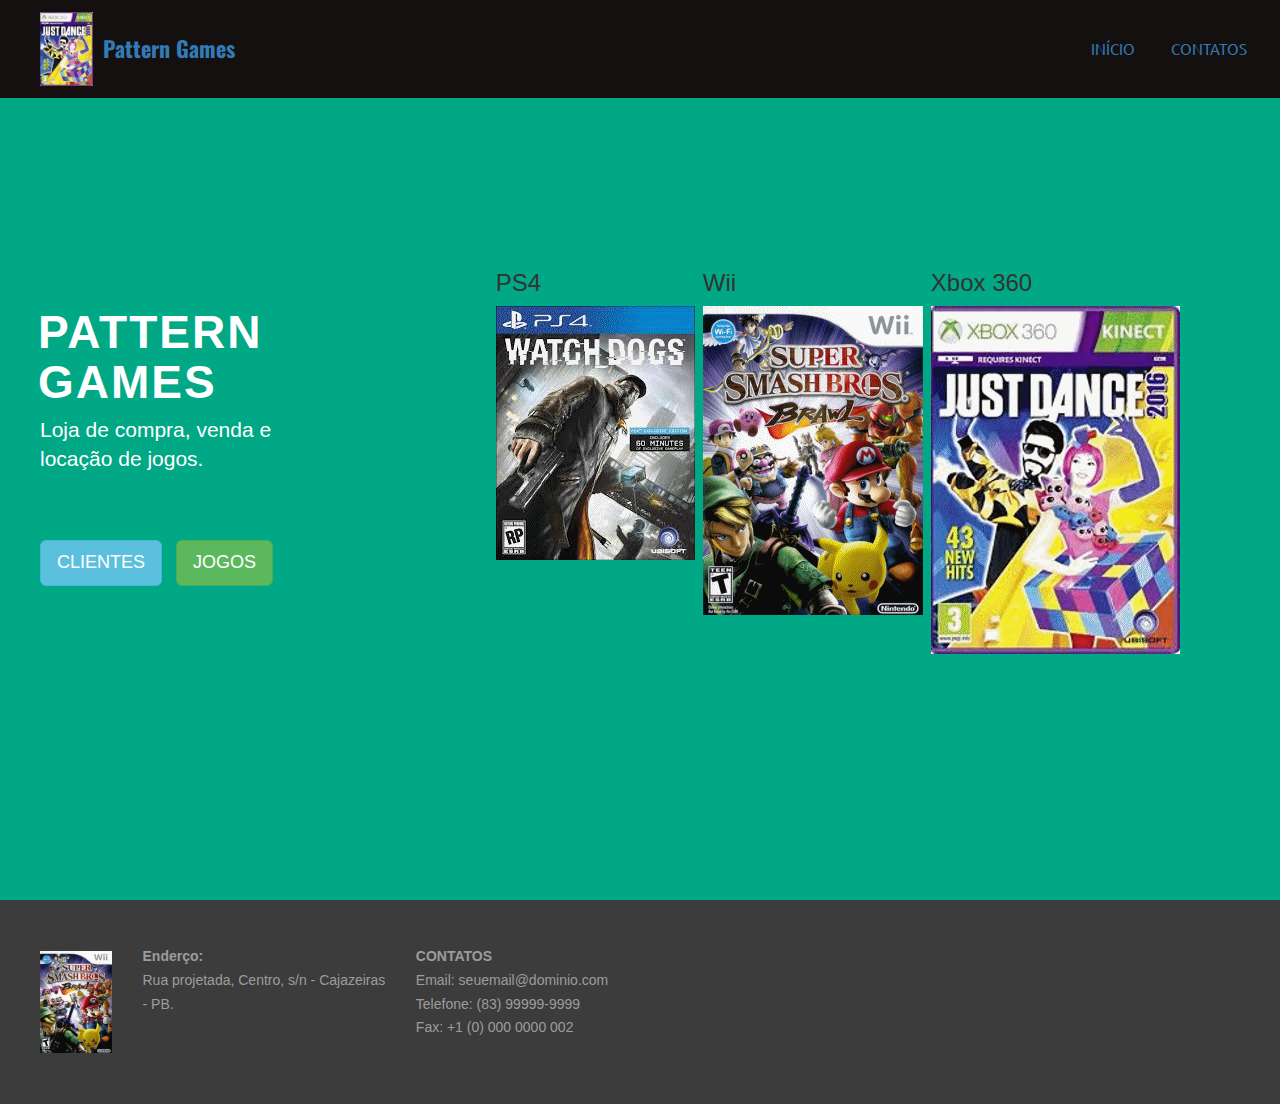
==== commit 68beeb74: "Merge branch 'master' of https://github.com/AluisioPereira/meuPatternGames" ====
--- a/target/pattenGames-1.0/index.html
+++ b/target/pattenGames-1.0/index.html
@@ -51,7 +51,7 @@
                                         <p class="mbr-hero__subtext">Loja de compra, venda e locação de jogos.<br><br></p>
                                     </div>
                                     <div class="mbr-buttons btn-inverse mbr-buttons--left">
-                                        <a class="mbr-buttons__btn btn btn-lg animated fadeInUp delay btn-info" href="cadastroCliente.jsp">CLIÊNTES</a> 
+                                        <a class="mbr-buttons__btn btn btn-lg animated fadeInUp delay btn-info" href="cadastroCliente.jsp">CLIENTES</a> 
                                         <a class="mbr-buttons__btn btn btn-lg animated fadeInUp delay btn-success" href="Home.jsp">JOGOS</a>
                                     </div> 
                                 </div>
